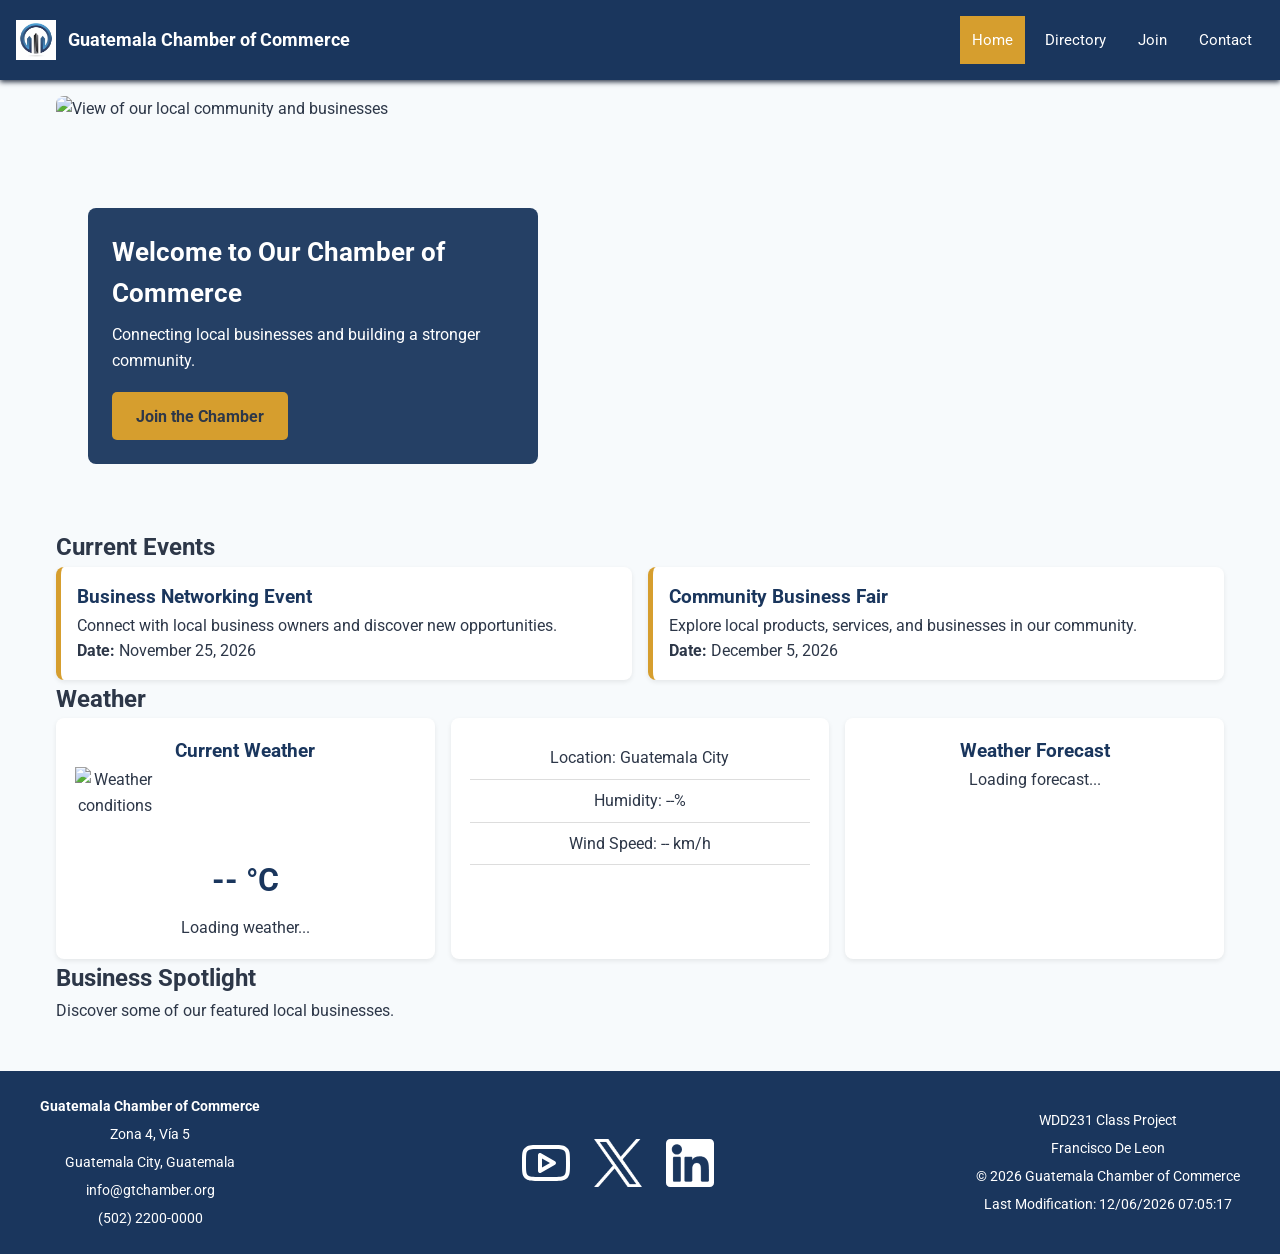
==== chamber/index.html @ 6e9afe7b "update" ====
<!DOCTYPE html>
<html lang="en">

<head>
    <meta charset="UTF-8">
    <meta name="viewport" content="width=device-width, initial-scale=1.0">

    <title>Chamber of Commerce Directory | WDD 231</title>
    <meta name="description"
        content="Chamber of Commerce directory page featuring local business listings, member directory, and community resources.">
    <meta name="author" content="Francisco De Leon">

    <link rel="icon" href="favicon.ico">

    <link rel="preconnect" href="https://fonts.googleapis.com">
    <link rel="preconnect" href="https://fonts.gstatic.com" crossorigin>
    <link href="https://fonts.googleapis.com/css2?family=Roboto:wght@400;500;700&display=swap" rel="stylesheet"
        media="print" onload="this.media='all'">
    <noscript>
        <link href="https://fonts.googleapis.com/css2?family=Roboto:wght@400;500;700&display=swap" rel="stylesheet">
    </noscript>

    <link rel="stylesheet" href="styles/normalize.css">
    <link rel="stylesheet" href="styles/small.css">

    <link rel="stylesheet" href="styles/larger.css" media="(min-width: 64rem)">

    <script src="scripts/navigation.js" defer></script>
    <script src="scripts/date.js" defer></script>
    <script src="scripts/directory.js" defer></script>

    <meta property="og:title" content="Chamber of Commerce Directory">
    <meta property="og:description"
        content="Explore local businesses and members of our Chamber of Commerce directory.">
    <meta property="og:image" content="https://frdeleon-dev.github.io/wdd231/chamber/images/chamber-of-commerce-gt.jpg">
    <meta property="og:image:width" content="1200">
    <meta property="og:image:height" content="630">
    <meta property="og:url" content="https://frdeleon-dev.github.io/wdd231/chamber/directory.html">

</head>

<body>
<header>
    <div class="logo-box">
        <img src="images/chamber-logo.webp" alt="Guatemala Chamber of Commerce Logo">
        <span>Guatemala Chamber of Commerce</span>
    </div>
    <button id="menu" aria-label="Menu Button"></button>
    <nav>
        <ul id="navigation">
            <li><a href="index.html">Home</a></li>
            <li><a href="directory.html">Directory</a></li>
            <li><a href="join.html">Join</a></li>
            <li><a href="contact.html">Contact</a></li>
        </ul>
    </nav>
</header>

<main>

    <!-- Hero Section -->
    <section class="hero">
        <img src="images/hero.webp" alt="View of our local community and businesses">

        <div class="hero-content">
            <h1>Welcome to Our Chamber of Commerce</h1>
            <p>Connecting local businesses and building a stronger community.</p>
            <a href="join.html" class="join-button">Join the Chamber</a>
        </div>
    </section>

    <!-- Current Events Section -->
    <section class="events">
        <h2>Current Events</h2>

        <div class="events-container">
            <article class="event-card">
                <h3>Business Networking Event</h3>
                <p>Connect with local business owners and discover new opportunities.</p>
                <p><strong>Date:</strong> November 25, 2026</p>
            </article>

            <article class="event-card">
                <h3>Community Business Fair</h3>
                <p>Explore local products, services, and businesses in our community.</p>
                <p><strong>Date:</strong> December 5, 2026</p>
            </article>
        </div>
    </section>

    <!-- Weather Section -->
    <section class="weather">
        <h2>Weather</h2>

        <div class="weather-container">
            <div class="weather-current">
                <h3>Current Weather</h3>
                <img src="images/weather-icon.svg" alt="Weather conditions" id="weather-icon">
                <p id="temperature">-- °C</p>
                <p id="weather-description">Loading weather...</p>
            </div>

            <div class="weather-details">
                <p>Location: Guatemala City</p>
                <p>Humidity: <span id="humidity">--%</span></p>
                <p>Wind Speed: <span id="wind-speed">-- km/h</span></p>
            </div>

            <div class="weather-forecast">
                <h3>Weather Forecast</h3>
                <div id="forecast-container">
                    <p>Loading forecast...</p>
                </div>
            </div>
        </div>
    </section>

    <!-- Business Spotlight Section -->
    <section class="business-spotlight">
    <h2>Business Spotlight</h2>
    <p>Discover some of our featured local businesses.</p>

    <div class="business-container" id="spotlight-container"></div>
      <!--  <h2>Business Spotlight</h2>
        <p>Discover some of our featured local businesses.</p>

        <div class="business-container">

            <article class="business-card">
                <img src="images/business-1.webp" alt="Business 1 logo">
                <h3>Local Business One</h3>
                <p>Business description and services.</p>
                <p><strong>Phone:</strong> 0000-0000</p>
                <p><strong>Email:</strong> business1@example.com</p>
                <a href="#" target="_blank">Visit Website</a>
            </article>

            <article class="business-card">
                <img src="images/business-2.webp" alt="Business 2 logo">
                <h3>Local Business Two</h3>
                <p>Business description and services.</p>
                <p><strong>Phone:</strong> 0000-0000</p>
                <p><strong>Email:</strong> business2@example.com</p>
                <a href="#" target="_blank">Visit Website</a>
            </article>

            <article class="business-card">
                <img src="images/business-3.webp" alt="Business 3 logo">
                <h3>Local Business Three</h3>
                <p>Business description and services.</p>
                <p><strong>Phone:</strong> 0000-0000</p>
                <p><strong>Email:</strong> business3@example.com</p>
                <a href="#" target="_blank">Visit Website</a>
            </article>

        </div>-->
    </section>

</main>

<footer>
    <div class="footer-content">
        
        <!-- Columna izquierda -->
        <div class="footer-column">
            <strong>Guatemala Chamber of Commerce</strong>
            <p>Zona 4, Vía 5</p>
            <p>Guatemala City, Guatemala</p>
            <p>info@gtchamber.org</p>
            <p>(502) 2200-0000</p>
        </div>

        <!-- Columna central -->
        <div class="footer-column social-links">
            <a href="https://youtube.com" target="_blank">
                <img src="images/youtube.svg" alt="YouTube">
            </a>

            <a href="https://twitter.com" target="_blank">
                <img src="images/x-logo-white.png" alt="Twitter">
            </a>

            <a href="https://linkedin.com" target="_blank">
                <img src="images/linkedin.svg" alt="LinkedIn">
            </a>
        </div>

        <!-- Columna derecha -->
        <div class="footer-column">
            <p>WDD231 Class Project</p>
            <p>Francisco De Leon</p>
            <p>&copy; <span id="currentyear"></span> Guatemala Chamber of Commerce</p>
            <p id="lastModified"></p>
        </div>

    </div>
</footer>
</body>
</html>
---- chamber/styles/small.css ----
:root {
    --primary-color: #1a365d;
    --secondary-color: #d69e2e;
    --bg-color: #f7fafc;
    --text-color: #2d3748;
    --white: #ffffff;
    --font-family: 'Roboto', sans-serif;
}
body {
    font-family: var(--font-family);
    background-color: var(--bg-color);
    color: var(--text-color);
    line-height: 1.6;
    margin: 0;
}
header {
    background-color: var(--primary-color);
    color: var(--white);
    display: flex;
    justify-content: space-between;
    align-items: center;
    padding: 1rem;
    position: relative;
    box-shadow: 0px 2px 5px #2d3748;
}
.logo-box {
    display: flex;
    align-items: center;
    gap: 0.75rem;
    font-weight: 700;
    font-size: 1.1rem;
}
.logo-box img {
    width: 40px;
    height: 40px;
}
#menu {
    background: none;
    border: none;
    color: #ffffff;
    font-size: 1.8rem;
    cursor: pointer;
}
#menu::before {
    content: "≡";
}
#menu.open::before {
    content: "✕";
}
nav {
    position: absolute;
    top: 100%;
    left: 0;
    width: 100%;
    background-color: var(--primary-color);
    z-index: 10;
}
#navigation {
    list-style: none;
    margin: 0;
    padding: 0;
    display: none;
    flex-direction: column;
}
#navigation.open {
    display: flex;
}
#navigation li a {
    display: block;
    color: #ffffff;
    text-decoration: none;
    background-color: var(--primary-color);
    padding: 1rem;
    text-align: center;
    border-top: 1px solid rgba(255, 255, 255, 0.1);
}
#navigation li a:hover,
#navigation li a.active {
    background-color: var(--secondary-color);
}
main {
    max-width: 1200px;
    width: 100%;
    margin: 0 auto;
    padding: 1rem;
}
h1 {
    text-align: center;
    color: var(--primary-color);
    margin-bottom: 1.5rem;
}
.menu-view {
    text-align: center;
    margin-bottom: 1.5rem;
}
.menu-view button {
    padding: 0.5rem 1.5rem;
    cursor: pointer;
    background-color: var(--primary-color);
    color: var(--white);
    border: none;
    border-radius: 4px;
    font-weight: 500;
}
.menu-view button:hover {
    background-color: var(--secondary-color);
    color: var(--text-color);
}
#directory-cards.grid {
    display: grid;
    grid-template-columns: repeat(auto-fit, minmax(280px, 1fr));
    gap: 20px;
    padding: 10px;
    min-height: 500px
}
#directory-cards.grid section {
    background-color: var(--white);
    border: 1px solid #ddd;
    padding: 20px;
    border-radius: 8px;
    box-shadow: 0 2px 4px rgba(0, 0, 0, 0.05);
    text-align: center;
}
#directory-cards.grid img {
    max-width: 120px;
    height: auto;
    margin-bottom: 1rem;
}
#directory-cards.list {
    display: flex;
    flex-direction: column;
    gap: 10px;
    padding: 10px;
}
#directory-cards.list section {
    display: flex;
    flex-direction: row;
    justify-content: space-between;
    align-items: center;
    background-color: var(--white);
    border: 1px solid #ddd;
    padding: 15px;
    border-radius: 6px;
}
#directory-cards.list img {
    display: none;
}
#directory-cards {
    display: grid;
    grid-template-columns: 1fr;
    gap: 1rem;
    padding: 1rem;
}
#directory-cards section {
    display: grid;
    grid-template-columns: 90px 1fr;
    grid-template-rows: auto repeat(4, auto);
    background-color: #e2e2e2;
    border-radius: 8px;
    overflow: hidden;
    padding-bottom: 0.5rem;
}
#directory-cards section h3 {
    grid-column: 1 / -1;
    grid-row: 1;
    text-align: center;
    font-size: 1.1rem;
    font-weight: 500;
    margin: 0;
    padding: 0.5rem;
    border-bottom: 1px solid #999;
}
#directory-cards section img {
    grid-column: 1;
    grid-row: 2 / 6;
    width: 75px;
    height: 75px;
    object-fit: contain;
    padding: 0.5rem;
    margin: auto;
}
#directory-cards section p {
    grid-column: 2;
    font-size: 0.8rem;
    line-height: 1.4;
    padding: 0.1rem 0.5rem;
    margin: 0;
    overflow-wrap: anywhere;
}
#directory-cards section p:nth-of-type(1) {
    grid-row: 2;
}
#directory-cards section p:nth-of-type(2) {
    grid-row: 3;
}
#directory-cards section p:nth-of-type(3) {
    grid-row: 4;
}
#directory-cards section a {
    grid-column: 2;
    grid-row: 5;
    font-size: 0.8rem;
    padding: 0.1rem 0.5rem;
    overflow-wrap: anywhere;
}

footer {
    background-color: var(--primary-color);
    color: var(--white);
    text-align: center;
    padding: 2rem 1rem;
    font-size: 0.9rem;
    margin-top: 2rem;
}

.social-links {
    display: flex;
        justify-content: center;
        gap: 20px;
        margin: 20px 0;
    
}

.social-links img {
    width: 3rem;
    height: 3rem;
}


/* ================================
   HOME PAGE - HERO SECTION
================================ */

.hero {
    position: relative;
    margin-bottom: 2rem;
}

.hero img {
    display: block;
    width: 100%;
    height: auto;
    border-radius: 8px;
}

.hero-content {
    background-color: var(--primary-color);
    color: var(--white);
    text-align: center;
    padding: 1.5rem;
    border-radius: 0 0 8px 8px;
}

.hero-content h1 {
    color: var(--white);
    font-size: 1.6rem;
    margin-bottom: 0.5rem;
}

.hero-content p {
    margin-bottom: 1.2rem;
}

.join-button {
    display: inline-block;
    background-color: var(--secondary-color);
    color: var(--text-color);
    text-decoration: none;
    font-weight: 700;
    padding: 0.7rem 1.5rem;
    border-radius: 5px;
}

.join-button:hover {
    background-color: var(--white);
}


/* ================================
   CURRENT EVENTS
================================ */

.events-container {
    display: grid;
    grid-template-columns: 1fr;
    gap: 1rem;
}

.event-card {
    background-color: var(--white);
    border-left: 5px solid var(--secondary-color);
    padding: 1rem;
    border-radius: 8px;
    box-shadow: 0 2px 5px rgba(0, 0, 0, 0.08);
}

.event-card h3 {
    color: var(--primary-color);
    margin-top: 0;
}


/* ================================
   WEATHER
================================ */

.weather-container {
    display: grid;
    grid-template-columns: 1fr;
    gap: 1rem;
}

.weather-current,
.weather-details,
.weather-forecast {
    background-color: var(--white);
    padding: 1.2rem;
    border-radius: 8px;
    text-align: center;
    box-shadow: 0 2px 5px rgba(0, 0, 0, 0.08);
}

.weather-current h3,
.weather-forecast h3 {
    color: var(--primary-color);
}

.weather-current img {
    width: 80px;
    height: 80px;
    object-fit: contain;
}

#temperature {
    font-size: 2rem;
    font-weight: 700;
    color: var(--primary-color);
    margin: 0.5rem 0;
}

.weather-details p {
    border-bottom: 1px solid #ddd;
    padding: 0.5rem;
}


/* ================================
   BUSINESS SPOTLIGHT
================================ */

.business-container {
    display: grid;
    grid-template-columns: 1fr;
    gap: 1rem;
}

.business-card {
    background-color: var(--white);
    padding: 1.5rem;
    border-radius: 8px;
    text-align: center;
    border: 1px solid #ddd;
    box-shadow: 0 2px 5px rgba(0, 0, 0, 0.08);
}

.business-card img {
    width: 100px;
    height: 100px;
    object-fit: contain;
}

.business-card h3 {
    color: var(--primary-color);
}

.business-card a {
    color: var(--primary-color);
    font-weight: 700;
}

.business-card a:hover {
    color: #805b00;
}
---- chamber/styles/larger.css ----
@media screen and (min-width: 768px) {

    #menu {
        display: none;
    }

    nav {
        position: static;
        width: auto;
        background-color: transparent;
    }

    #navigation {
        display: flex;
        flex-direction: row;
        justify-content: flex-end;
        align-items: center;
        gap: 0.5rem;

        list-style: none;
        margin: 0;
        padding: 0;
    }

    #navigation li a {
        display: block;
        color: #ffffff;
        text-decoration: none;

        padding: 0.75rem;
        text-align: center;

        border-top: none;
        font-size: 0.95rem;
    }

    #navigation li a:hover,
    #navigation li a.active {
        background-color: var(--secondary-color);
        /*text-decoration: underline;*/
    }

    #directory-cards.grid {
        display: grid;
        grid-template-columns: repeat(3, minmax(0, 1fr));
        gap: 1rem;
        padding: 1rem 0;
    }

    #directory-cards section {
        display: grid;
        grid-template-columns: 90px 1fr;
        grid-template-rows: auto repeat(4, auto);
        align-items: center;
        background-color: #e2e2e2;
        border-radius: 8px;
        overflow: hidden;
        min-width: 0;
        padding-bottom: 0.5rem;
    }

    #directory-cards section h3 {
        grid-column: 1 / -1;
        grid-row: 1;
        text-align: center;
        font-size: 1.1rem;
        font-weight: 500;
        margin: 0;
        padding: 0.5rem;
        border-bottom: 1px solid #999;
    }


    #directory-cards section img {
        grid-column: 1;
        grid-row: 2 / 6;
        width: 75px;
        height: 75px;
        object-fit: contain;
        padding: 0.5rem;
        margin: auto;
    }

    #directory-cards section p {
        grid-column: 2;
        font-size: 0.8rem;
        line-height: 1.4;
        padding: 0.1rem 0.5rem;
        margin: 0;
        overflow-wrap: anywhere;
    }

    #directory-cards section p:nth-of-type(1) {
        grid-row: 2;
    }

    #directory-cards section p:nth-of-type(2) {
        grid-row: 3;
    }

    #directory-cards section p:nth-of-type(3) {
        grid-row: 4;
    }

    #directory-cards section a {
        grid-column: 2;
        grid-row: 5;

        font-size: 0.8rem;
        padding: 0.1rem 0.5rem;

        overflow-wrap: anywhere;
    }
        footer {
            background-color: var(--primary-color);
            color: var(--white);
            padding: 1.5rem 2rem;
        }
    
        .footer-content {
            display: flex;
            justify-content: space-between;
            align-items: center;
            max-width: 1200px;
            margin: 0 auto;
        }
    
        .footer-column {
            display: flex;
            flex-direction: column;
            gap: 0.3rem;
        }
    
        .footer-column p {
            margin: 0;
        }
    
        .social-links {
            flex-direction: row;
            gap: 1.5rem;
        }
    
        .social-links img {
            width: 3rem;
            height: 3rem;
            transition: transform 0.3s ease;
        }
    
        .social-links img:hover {
            transform: scale(1.1);
        }

/* ================================
   HOME PAGE - DESKTOP
================================ */

@media screen and (min-width: 768px) {

    /* HERO */

    .hero img {
        height: 400px;
        object-fit: cover;
    }

    .hero-content {
        position: absolute;
        bottom: 2rem;
        left: 2rem;
        max-width: 450px;
        border-radius: 8px;
        text-align: left;
        background-color: rgba(26, 54, 93, 0.95);
    }

    .hero-content h1 {
        text-align: left;
    }

    /* EVENTS */

    .events-container {
        grid-template-columns: repeat(2, 1fr);
    }

    /* WEATHER */

    .weather-container {
        grid-template-columns: repeat(3, 1fr);
    }

    /* BUSINESS SPOTLIGHT */

    .business-container {
        grid-template-columns: repeat(3, 1fr);
    }

    .business-card {
        transition: transform 0.3s ease;
    }

    .business-card:hover {
        transform: translateY(-5px);
    }

}

}
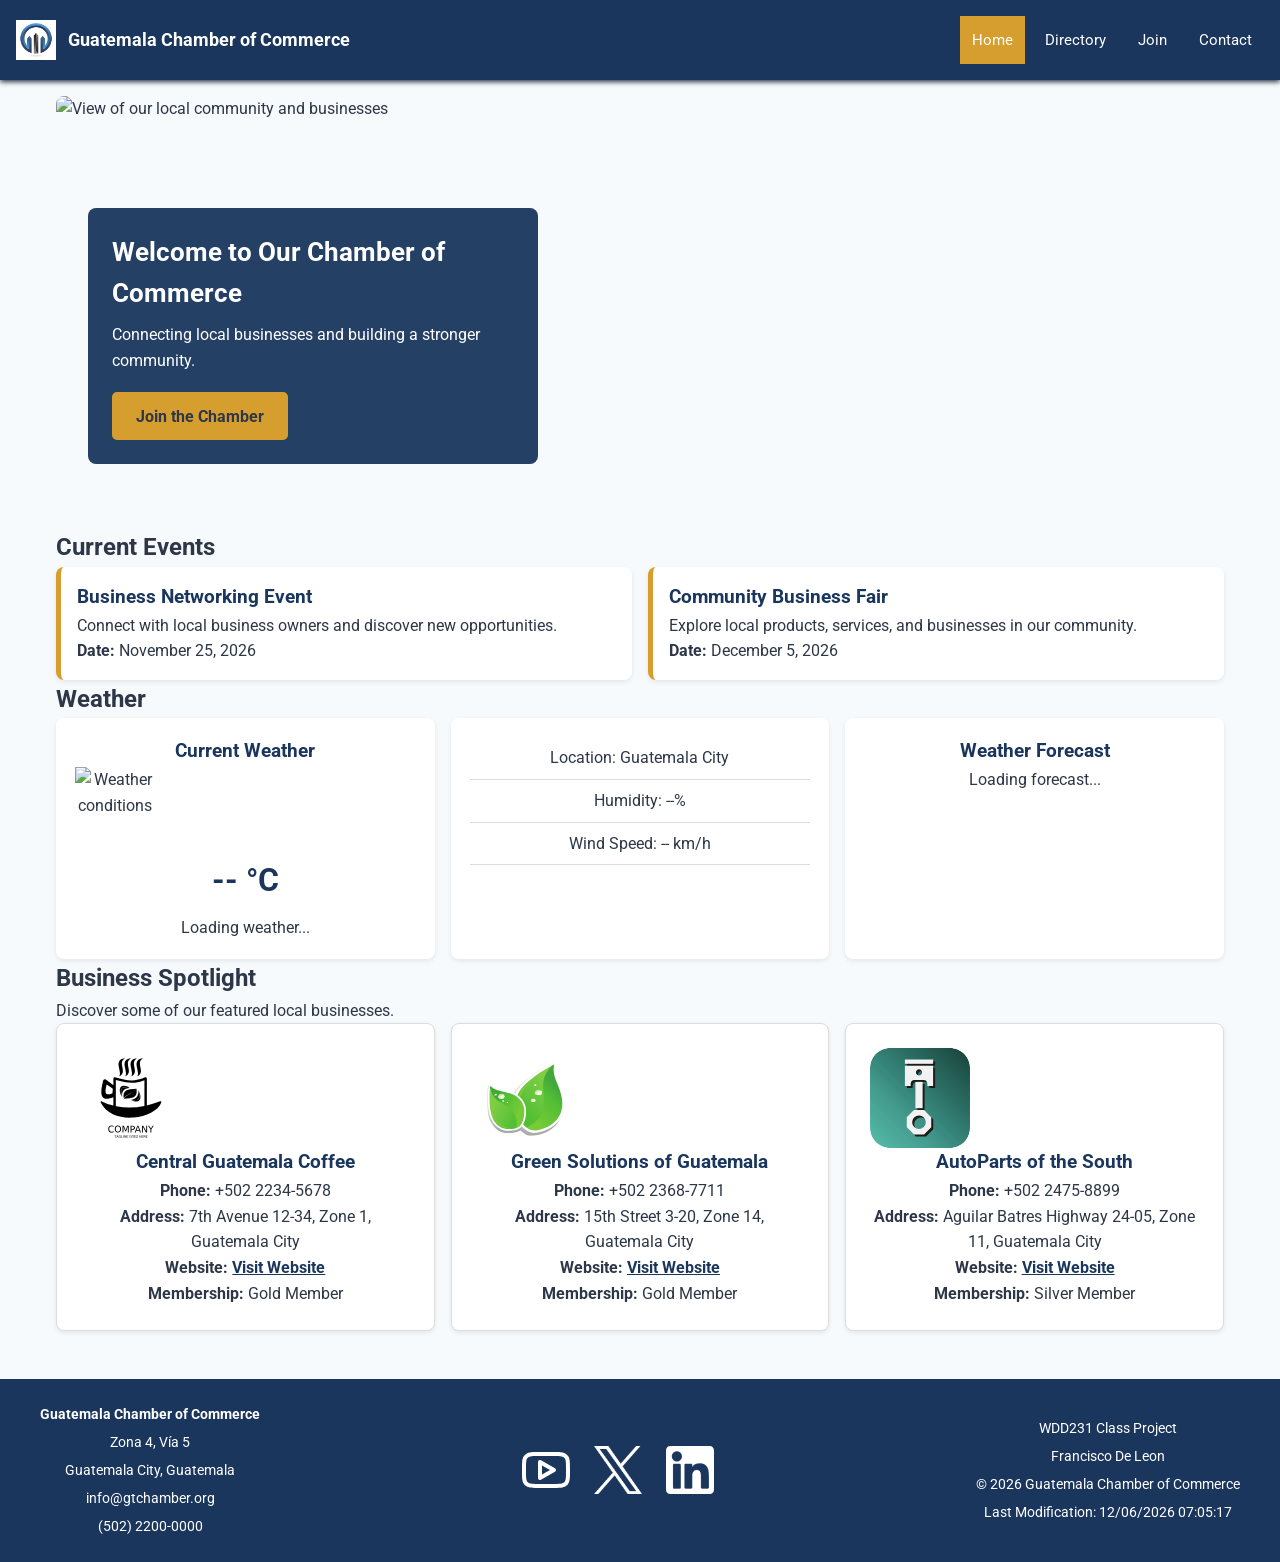
==== commit a0354942: "update" ====
--- a/chamber/index.html
+++ b/chamber/index.html
@@ -27,7 +27,7 @@
 
     <script src="scripts/navigation.js" defer></script>
     <script src="scripts/date.js" defer></script>
-    <script src="scripts/directory.js" defer></script>
+    <script src="scripts/spotlight.js" defer></script>
 
     <meta property="og:title" content="Chamber of Commerce Directory">
     <meta property="og:description"
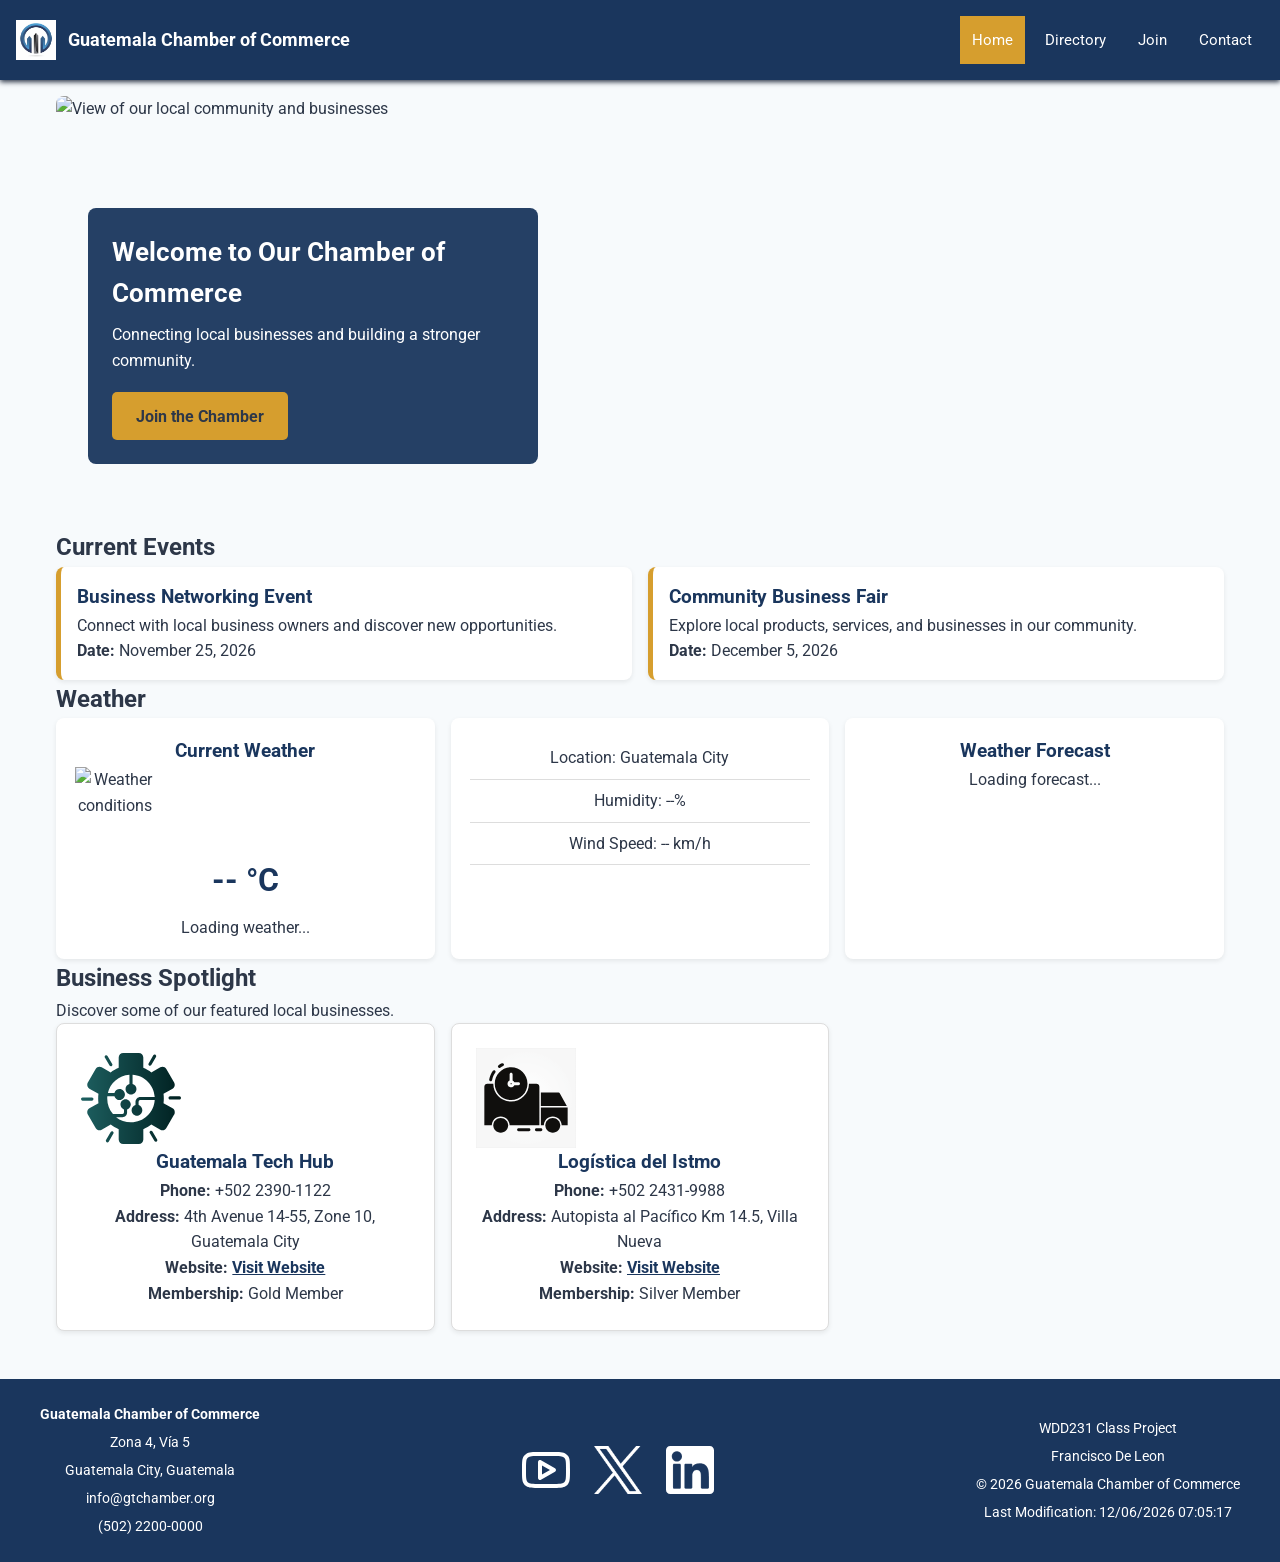
==== commit ff47e69c: "update HTML" ====
--- a/chamber/index.html
+++ b/chamber/index.html
@@ -14,8 +14,8 @@
 
     <link rel="preconnect" href="https://fonts.googleapis.com">
     <link rel="preconnect" href="https://fonts.gstatic.com" crossorigin>
-    <link href="https://fonts.googleapis.com/css2?family=Roboto:wght@400;500;700&display=swap" rel="stylesheet"
-        media="print" onload="this.media='all'">
+    <link href="https://fonts.googleapis.com/css2?family=Roboto:wght@400;500;700&display=swap" rel="stylesheet">
+       <!-- media="print" onload="this.media='all'">-->
     <noscript>
         <link href="https://fonts.googleapis.com/css2?family=Roboto:wght@400;500;700&display=swap" rel="stylesheet">
     </noscript>
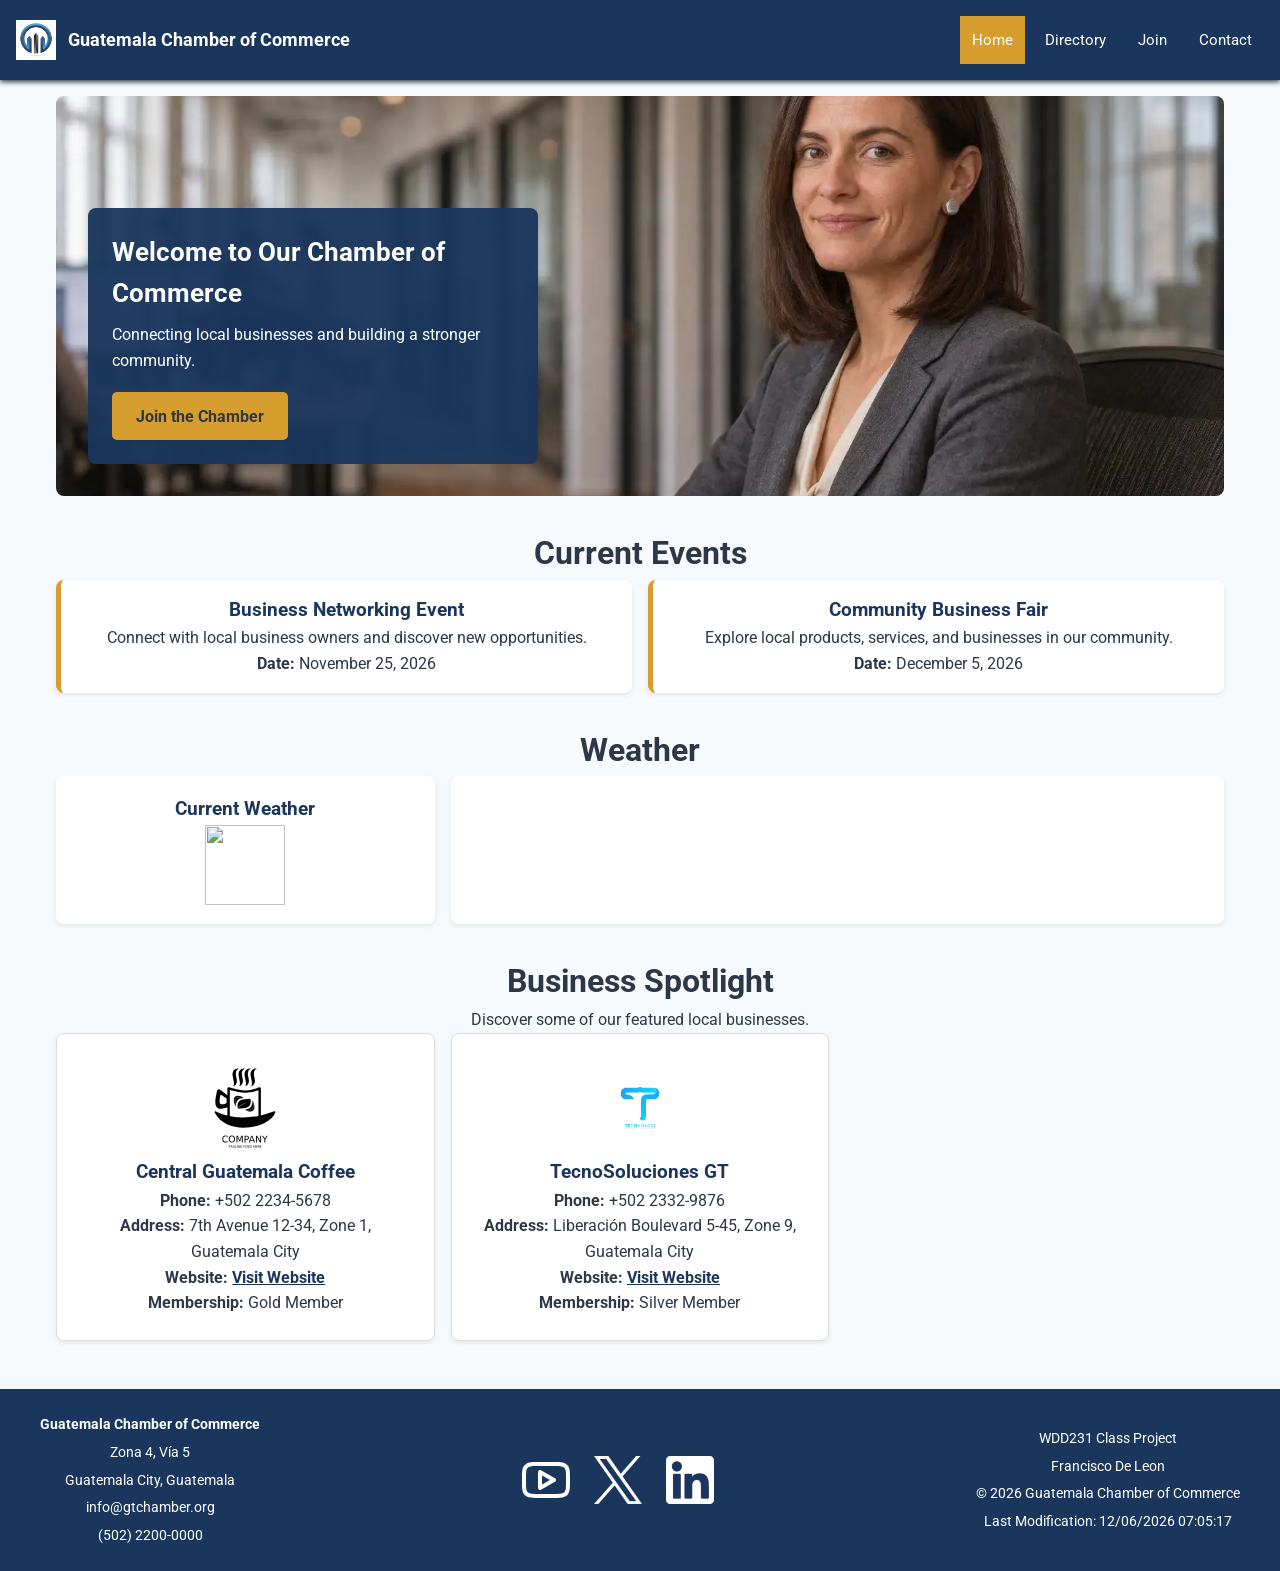
==== commit c102cdc8: "update index chamber" ====
--- a/chamber/index.html
+++ b/chamber/index.html
@@ -15,7 +15,7 @@
     <link rel="preconnect" href="https://fonts.googleapis.com">
     <link rel="preconnect" href="https://fonts.gstatic.com" crossorigin>
     <link href="https://fonts.googleapis.com/css2?family=Roboto:wght@400;500;700&display=swap" rel="stylesheet">
-       <!-- media="print" onload="this.media='all'">-->
+    <!-- media="print" onload="this.media='all'">-->
     <noscript>
         <link href="https://fonts.googleapis.com/css2?family=Roboto:wght@400;500;700&display=swap" rel="stylesheet">
     </noscript>
@@ -28,6 +28,8 @@
     <script src="scripts/navigation.js" defer></script>
     <script src="scripts/date.js" defer></script>
     <script src="scripts/spotlight.js" defer></script>
+    <script src="scripts/weather.js" defer></script>
+    <script src="scripts/weather-forecast.js" defer></script>
 
     <meta property="og:title" content="Chamber of Commerce Directory">
     <meta property="og:description"
@@ -40,160 +42,140 @@
 </head>
 
 <body>
-<header>
-    <div class="logo-box">
-        <img src="images/chamber-logo.webp" alt="Guatemala Chamber of Commerce Logo">
-        <span>Guatemala Chamber of Commerce</span>
-    </div>
-    <button id="menu" aria-label="Menu Button"></button>
-    <nav>
-        <ul id="navigation">
-            <li><a href="index.html">Home</a></li>
-            <li><a href="directory.html">Directory</a></li>
-            <li><a href="join.html">Join</a></li>
-            <li><a href="contact.html">Contact</a></li>
-        </ul>
-    </nav>
-</header>
+    <header>
+        <div class="logo-box">
+            <img src="images/chamber-logo.webp" alt="Guatemala Chamber of Commerce Logo">
+            <span>Guatemala Chamber of Commerce</span>
+        </div>
+        <button id="menu" aria-label="Menu Button"></button>
+        <nav>
+            <ul id="navigation">
+                <li><a href="index.html">Home</a></li>
+                <li><a href="directory.html">Directory</a></li>
+                <li><a href="join.html">Join</a></li>
+                <li><a href="contact.html">Contact</a></li>
+            </ul>
+        </nav>
+    </header>
 
-<main>
+    <main>
 
-    <!-- Hero Section -->
-    <section class="hero">
-        <img src="images/hero.webp" alt="View of our local community and businesses">
+        <!-- Hero Section -->
+        <section class="hero">
+            <picture>
+                <source media="(min-width: 1024px)" srcset="images/hero-large.webp">
+                <source media="(min-width: 768px)" srcset="images/hero-medium.webp">
+                <img src="images/hero-small.webp" alt="Hero image">
+            </picture>
+            <!--<img src="images/hero.webp" alt="View of our local community and businesses">-->
 
-        <div class="hero-content">
-            <h1>Welcome to Our Chamber of Commerce</h1>
-            <p>Connecting local businesses and building a stronger community.</p>
-            <a href="join.html" class="join-button">Join the Chamber</a>
-        </div>
-    </section>
+            <div class="hero-content">
+                <h1>Welcome to Our Chamber of Commerce</h1>
+                <p>Connecting local businesses and building a stronger community.</p>
+                <a href="join.html" class="join-button">Join the Chamber</a>
+            </div>
+        </section>
 
-    <!-- Current Events Section -->
-    <section class="events">
-        <h2>Current Events</h2>
+        <!-- Current Events Section -->
+        <section class="events">
+            <h2>Current Events</h2>
 
-        <div class="events-container">
-            <article class="event-card">
-                <h3>Business Networking Event</h3>
-                <p>Connect with local business owners and discover new opportunities.</p>
-                <p><strong>Date:</strong> November 25, 2026</p>
-            </article>
+            <div class="events-container">
+                <article class="event-card">
+                    <h3>Business Networking Event</h3>
+                    <p>Connect with local business owners and discover new opportunities.</p>
+                    <p><strong>Date:</strong> November 25, 2026</p>
+                </article>
 
-            <article class="event-card">
-                <h3>Community Business Fair</h3>
-                <p>Explore local products, services, and businesses in our community.</p>
-                <p><strong>Date:</strong> December 5, 2026</p>
-            </article>
-        </div>
-    </section>
+                <article class="event-card">
+                    <h3>Community Business Fair</h3>
+                    <p>Explore local products, services, and businesses in our community.</p>
+                    <p><strong>Date:</strong> December 5, 2026</p>
+                </article>
+            </div>
+        </section>
 
-    <!-- Weather Section -->
-    <section class="weather">
-        <h2>Weather</h2>
+        <!-- Weather Section -->
+        <section class="weather">
+            <h2>Weather</h2>
+        
+            <div class="weather-container">
+                <div class="weather-current">
+                    <h3>Current Weather</h3>
+                    <img id="weather-icon" src="" alt="">
+                    <p id="current-temp"></p>
+                    <p id="weather-description"></p>
+                </div>
+        
+                <div class="weather-forecast">
+                    <div>
+                        <h3 id="first-day"></h3>
+                        <img id="first-icon" src="" alt="">
+                        <p id="first-temp"></p>
+                        <p id="first-description"></p>
+                    </div>
+                    <div>
+                        <h3 id="second-day"></h3>
+                        <img id="second-icon" src="" alt="">
+                        <p id="second-temp"></p>
+                        <p id="second-description"></p>
+                    </div>
+                    <div>
+                        <h3 id="third-day"></h3>
+                        <img id="third-icon" src="" alt="">
+                        <p id="third-temp"></p>
+                        <p id="third-description"></p>
+                    </div>
+                </div>
+            </div>
+        </section>
 
-        <div class="weather-container">
-            <div class="weather-current">
-                <h3>Current Weather</h3>
-                <img src="images/weather-icon.svg" alt="Weather conditions" id="weather-icon">
-                <p id="temperature">-- °C</p>
-                <p id="weather-description">Loading weather...</p>
+        <!-- Business Spotlight Section -->
+        <section class="business-spotlight">
+            <h2>Business Spotlight</h2>
+            <p>Discover some of our featured local businesses.</p>
+            <div class="business-container" id="spotlight-container"></div>
+         </section>
+
+    </main>
+
+    <footer>
+        <div class="footer-content">
+
+            <!-- Columna izquierda -->
+            <div class="footer-column">
+                <strong>Guatemala Chamber of Commerce</strong>
+                <p>Zona 4, Vía 5</p>
+                <p>Guatemala City, Guatemala</p>
+                <p>info@gtchamber.org</p>
+                <p>(502) 2200-0000</p>
             </div>
 
-            <div class="weather-details">
-                <p>Location: Guatemala City</p>
-                <p>Humidity: <span id="humidity">--%</span></p>
-                <p>Wind Speed: <span id="wind-speed">-- km/h</span></p>
+            <!-- Columna central -->
+            <div class="footer-column social-links">
+                <a href="https://youtube.com" target="_blank">
+                    <img src="images/youtube.svg" alt="YouTube">
+                </a>
+
+                <a href="https://twitter.com" target="_blank">
+                    <img src="images/x-logo-white.png" alt="Twitter">
+                </a>
+
+                <a href="https://linkedin.com" target="_blank">
+                    <img src="images/linkedin.svg" alt="LinkedIn">
+                </a>
             </div>
 
-            <div class="weather-forecast">
-                <h3>Weather Forecast</h3>
-                <div id="forecast-container">
-                    <p>Loading forecast...</p>
-                </div>
+            <!-- Columna derecha -->
+            <div class="footer-column">
+                <p>WDD231 Class Project</p>
+                <p>Francisco De Leon</p>
+                <p>&copy; <span id="currentyear"></span> Guatemala Chamber of Commerce</p>
+                <p id="lastModified"></p>
             </div>
+
         </div>
-    </section>
+    </footer>
+</body>
 
-    <!-- Business Spotlight Section -->
-    <section class="business-spotlight">
-    <h2>Business Spotlight</h2>
-    <p>Discover some of our featured local businesses.</p>
-
-    <div class="business-container" id="spotlight-container"></div>
-      <!--  <h2>Business Spotlight</h2>
-        <p>Discover some of our featured local businesses.</p>
-
-        <div class="business-container">
-
-            <article class="business-card">
-                <img src="images/business-1.webp" alt="Business 1 logo">
-                <h3>Local Business One</h3>
-                <p>Business description and services.</p>
-                <p><strong>Phone:</strong> 0000-0000</p>
-                <p><strong>Email:</strong> business1@example.com</p>
-                <a href="#" target="_blank">Visit Website</a>
-            </article>
-
-            <article class="business-card">
-                <img src="images/business-2.webp" alt="Business 2 logo">
-                <h3>Local Business Two</h3>
-                <p>Business description and services.</p>
-                <p><strong>Phone:</strong> 0000-0000</p>
-                <p><strong>Email:</strong> business2@example.com</p>
-                <a href="#" target="_blank">Visit Website</a>
-            </article>
-
-            <article class="business-card">
-                <img src="images/business-3.webp" alt="Business 3 logo">
-                <h3>Local Business Three</h3>
-                <p>Business description and services.</p>
-                <p><strong>Phone:</strong> 0000-0000</p>
-                <p><strong>Email:</strong> business3@example.com</p>
-                <a href="#" target="_blank">Visit Website</a>
-            </article>
-
-        </div>-->
-    </section>
-
-</main>
-
-<footer>
-    <div class="footer-content">
-        
-        <!-- Columna izquierda -->
-        <div class="footer-column">
-            <strong>Guatemala Chamber of Commerce</strong>
-            <p>Zona 4, Vía 5</p>
-            <p>Guatemala City, Guatemala</p>
-            <p>info@gtchamber.org</p>
-            <p>(502) 2200-0000</p>
-        </div>
-
-        <!-- Columna central -->
-        <div class="footer-column social-links">
-            <a href="https://youtube.com" target="_blank">
-                <img src="images/youtube.svg" alt="YouTube">
-            </a>
-
-            <a href="https://twitter.com" target="_blank">
-                <img src="images/x-logo-white.png" alt="Twitter">
-            </a>
-
-            <a href="https://linkedin.com" target="_blank">
-                <img src="images/linkedin.svg" alt="LinkedIn">
-            </a>
-        </div>
-
-        <!-- Columna derecha -->
-        <div class="footer-column">
-            <p>WDD231 Class Project</p>
-            <p>Francisco De Leon</p>
-            <p>&copy; <span id="currentyear"></span> Guatemala Chamber of Commerce</p>
-            <p id="lastModified"></p>
-        </div>
-
-    </div>
-</footer>
-</body>
-</html>
+</html>
--- a/chamber/styles/small.css
+++ b/chamber/styles/small.css
@@ -235,11 +235,17 @@
     position: relative;
     margin-bottom: 2rem;
 }
-
+/*
 .hero img {
     display: block;
     width: 100%;
     height: auto;
+    border-radius: 8px;
+}*/
+picture img {
+    width: 100%;
+    height: auto;
+    display: block;
     border-radius: 8px;
 }
 
@@ -310,8 +316,12 @@
     gap: 1rem;
 }
 
+.weather-container img {
+    display: block;
+    margin: 0 auto;
+}
+
 .weather-current,
-.weather-details,
 .weather-forecast {
     background-color: var(--white);
     padding: 1.2rem;
@@ -347,11 +357,23 @@
 /* ================================
    BUSINESS SPOTLIGHT
 ================================ */
-
+.business-spotlight,
+.weather,
+.events{
+    margin-top: 2rem;
+    text-align: center;
+}
+.business-spotlight > h2,
+.weather > h2,
+.events > h2
+{
+    font-size: 2rem;
+}
 .business-container {
     display: grid;
     grid-template-columns: 1fr;
     gap: 1rem;
+    
 }
 
 .business-card {
@@ -367,6 +389,9 @@
     width: 100px;
     height: 100px;
     object-fit: contain;
+    display: block;
+    margin: 0 auto;
+    
 }
 
 .business-card h3 {
--- a/chamber/styles/larger.css
+++ b/chamber/styles/larger.css
@@ -188,6 +188,29 @@
     .weather-container {
         grid-template-columns: repeat(3, 1fr);
     }
+    /*
+    .weather-current{
+   
+        justify-content: space-between;
+        padding: 1rem;
+        gap: 1rem;
+        text-align: center;
+    }
+        */
+
+    .weather-forecast {
+        grid-column: span 2;
+        display: flex;
+        gap: 1rem;
+        justify-content: space-between;
+    }
+    .weather-forecast > div {
+        /*background-color: #999;*/
+        flex: 1;
+        text-align: center;
+        /*padding: 1rem;*/
+        /*border-radius: 8px;*/
+    }
 
     /* BUSINESS SPOTLIGHT */
 
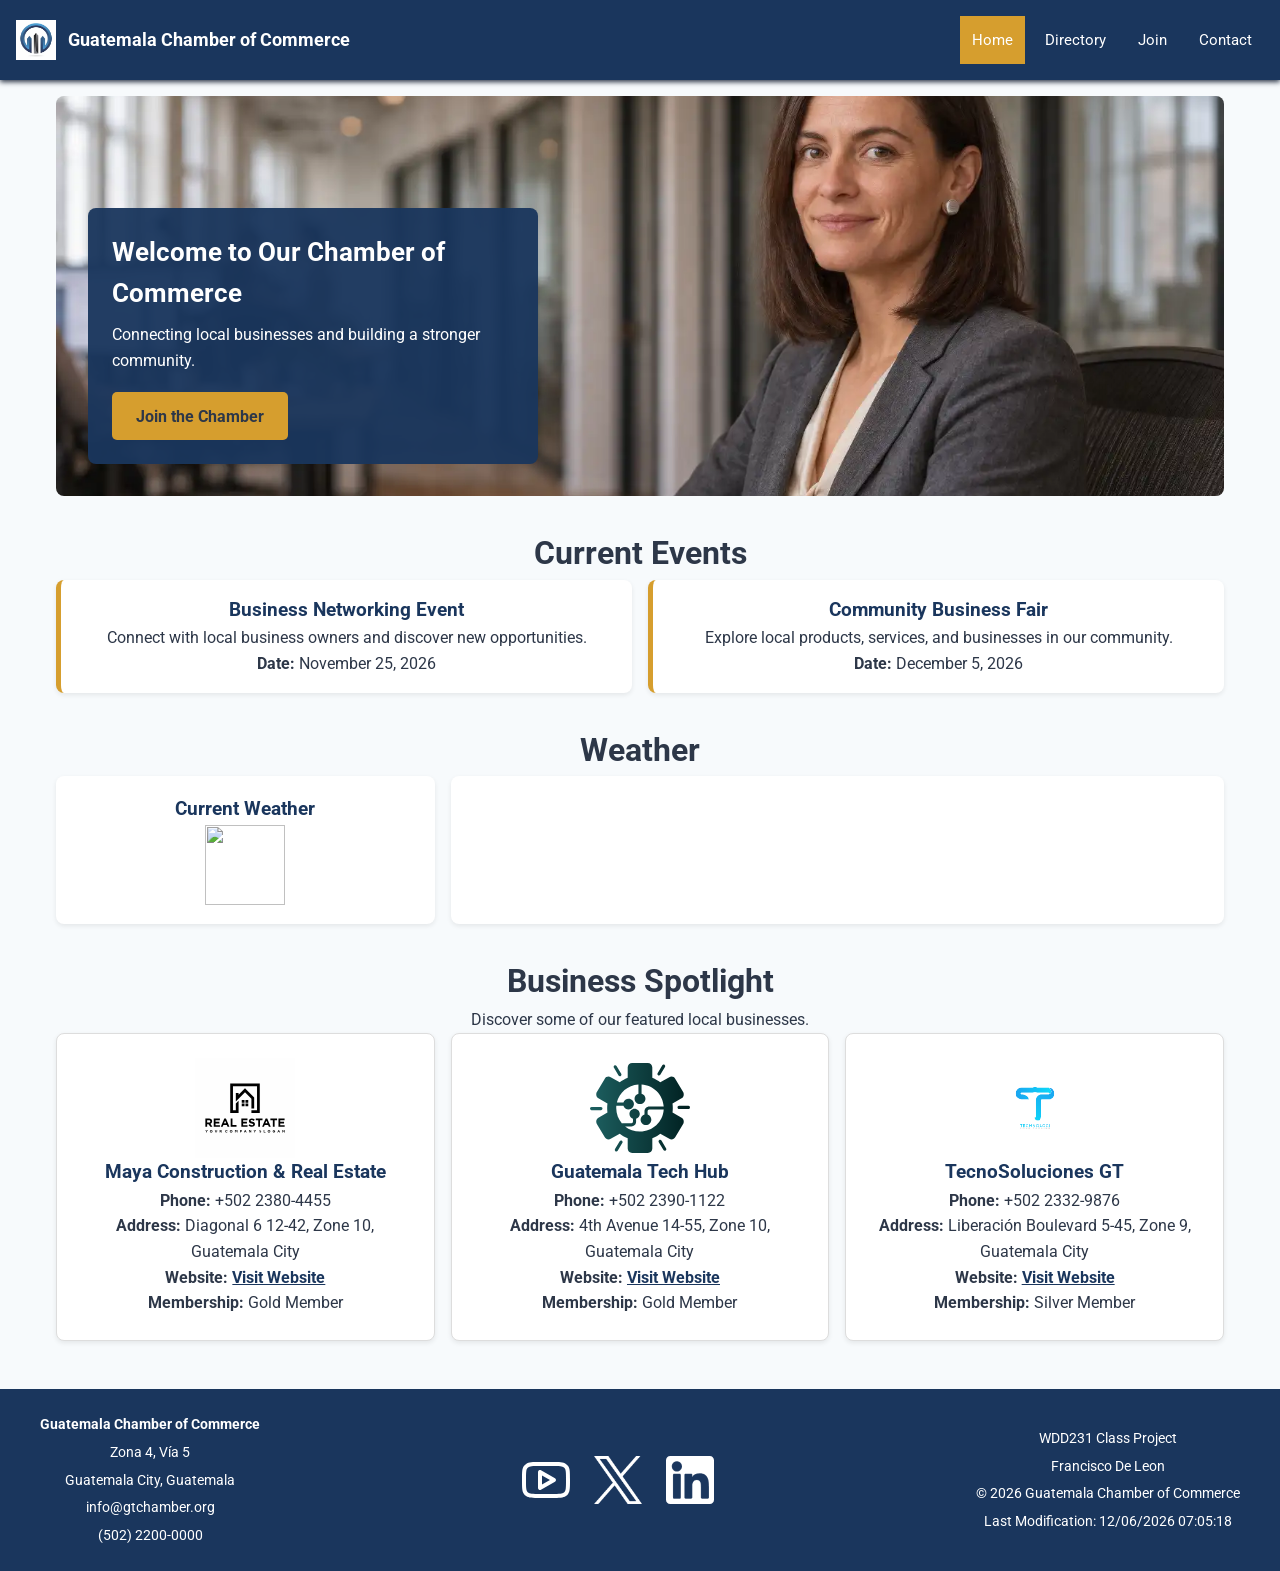
==== commit cb48f1a4: "remove some coments" ====
--- a/chamber/index.html
+++ b/chamber/index.html
@@ -15,7 +15,7 @@
     <link rel="preconnect" href="https://fonts.googleapis.com">
     <link rel="preconnect" href="https://fonts.gstatic.com" crossorigin>
     <link href="https://fonts.googleapis.com/css2?family=Roboto:wght@400;500;700&display=swap" rel="stylesheet">
-    <!-- media="print" onload="this.media='all'">-->
+    
     <noscript>
         <link href="https://fonts.googleapis.com/css2?family=Roboto:wght@400;500;700&display=swap" rel="stylesheet">
     </noscript>
@@ -59,15 +59,12 @@
     </header>
 
     <main>
-
-        <!-- Hero Section -->
         <section class="hero">
             <picture>
                 <source media="(min-width: 1024px)" srcset="images/hero-large.webp">
                 <source media="(min-width: 768px)" srcset="images/hero-medium.webp">
                 <img src="images/hero-small.webp" alt="Hero image">
             </picture>
-            <!--<img src="images/hero.webp" alt="View of our local community and businesses">-->
 
             <div class="hero-content">
                 <h1>Welcome to Our Chamber of Commerce</h1>
@@ -142,7 +139,7 @@
     <footer>
         <div class="footer-content">
 
-            <!-- Columna izquierda -->
+            <!-- left Colum -->
             <div class="footer-column">
                 <strong>Guatemala Chamber of Commerce</strong>
                 <p>Zona 4, Vía 5</p>
@@ -151,7 +148,7 @@
                 <p>(502) 2200-0000</p>
             </div>
 
-            <!-- Columna central -->
+            <!-- central Colum -->
             <div class="footer-column social-links">
                 <a href="https://youtube.com" target="_blank">
                     <img src="images/youtube.svg" alt="YouTube">
@@ -166,7 +163,7 @@
                 </a>
             </div>
 
-            <!-- Columna derecha -->
+            <!-- Right Columna -->
             <div class="footer-column">
                 <p>WDD231 Class Project</p>
                 <p>Francisco De Leon</p>
--- a/chamber/styles/small.css
+++ b/chamber/styles/small.css
@@ -227,21 +227,13 @@
 }
 
 
-/* ================================
-   HOME PAGE - HERO SECTION
-================================ */
+/* Home page */
 
 .hero {
     position: relative;
     margin-bottom: 2rem;
 }
-/*
-.hero img {
-    display: block;
-    width: 100%;
-    height: auto;
-    border-radius: 8px;
-}*/
+
 picture img {
     width: 100%;
     height: auto;
@@ -282,9 +274,7 @@
 }
 
 
-/* ================================
-   CURRENT EVENTS
-================================ */
+/* CURRENT EVENTS */
 
 .events-container {
     display: grid;
@@ -306,9 +296,7 @@
 }
 
 
-/* ================================
-   WEATHER
-================================ */
+/* WEATHER */
 
 .weather-container {
     display: grid;
@@ -354,9 +342,7 @@
 }
 
 
-/* ================================
-   BUSINESS SPOTLIGHT
-================================ */
+/* BUSINESS SPOTLIGHT */
 .business-spotlight,
 .weather,
 .events{
--- a/chamber/styles/larger.css
+++ b/chamber/styles/larger.css
@@ -150,9 +150,7 @@
             transform: scale(1.1);
         }
 
-/* ================================
-   HOME PAGE - DESKTOP
-================================ */
+/* Home */
 
 @media screen and (min-width: 768px) {
 
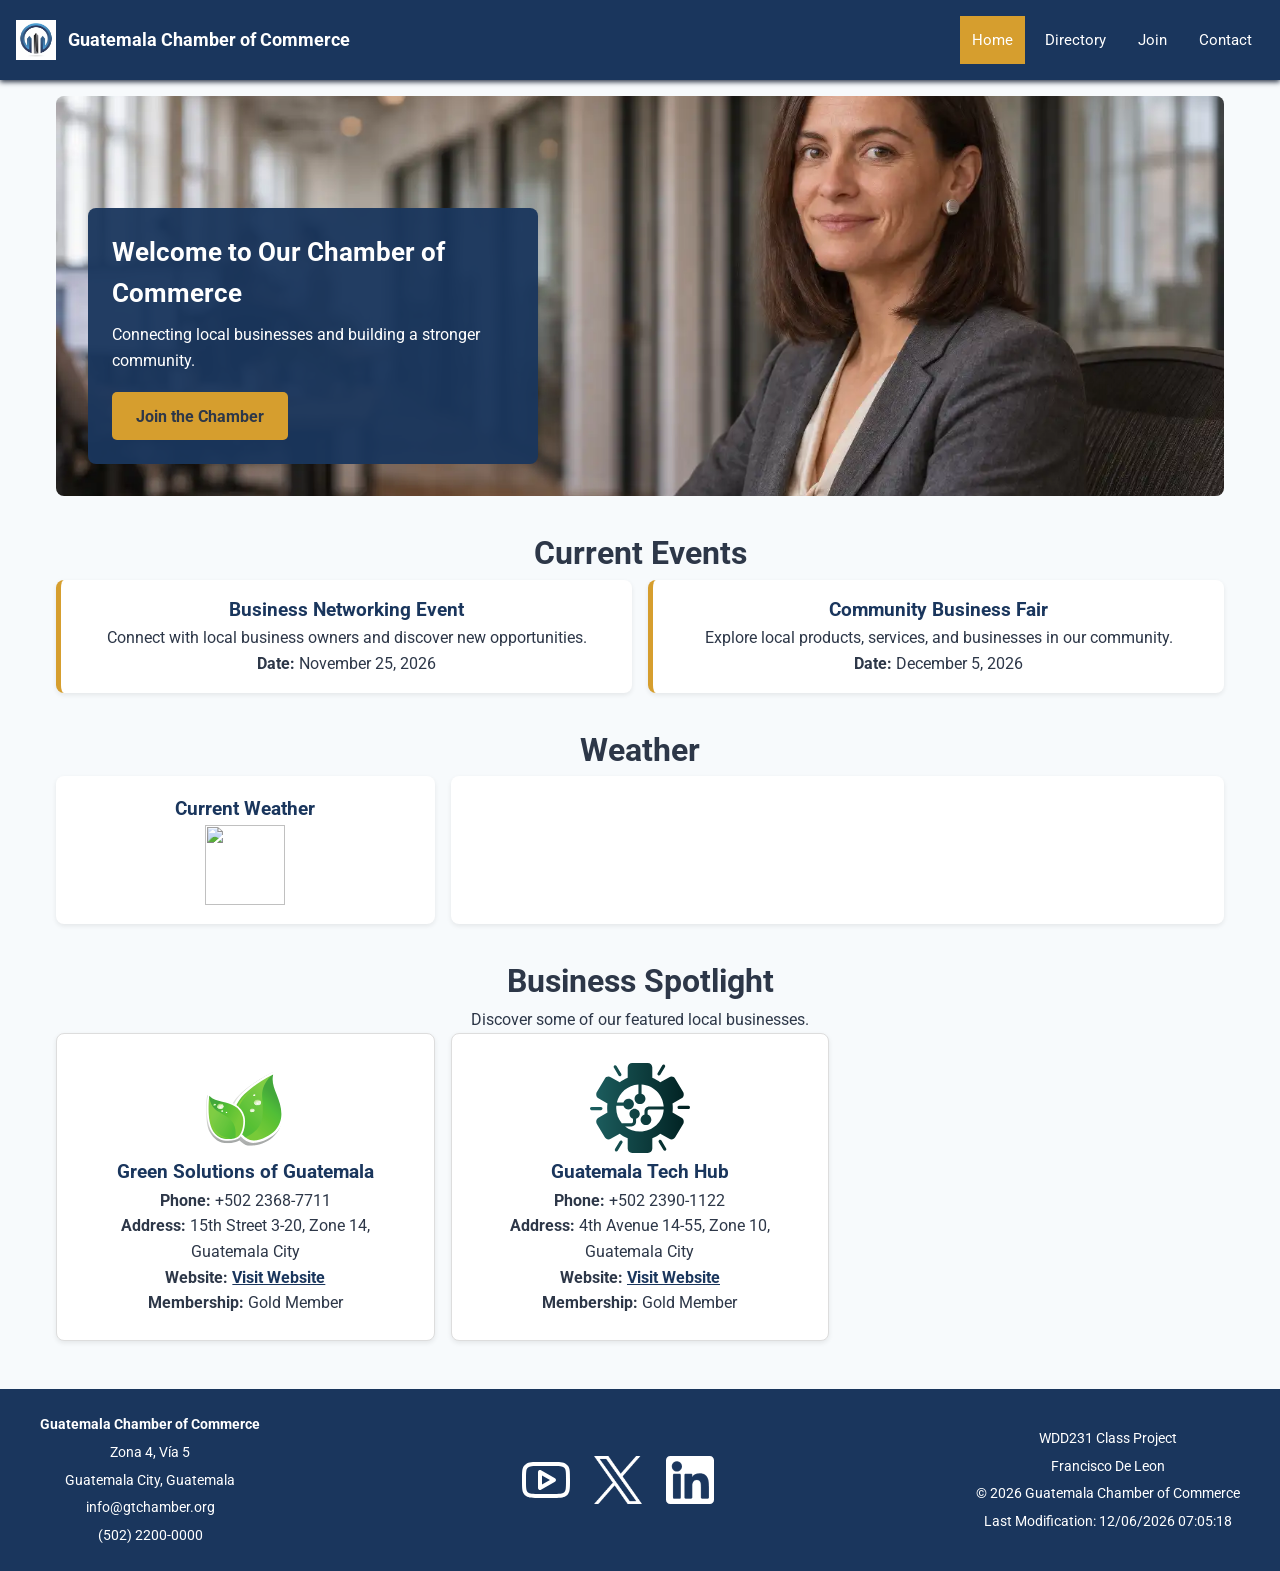
==== commit 871e65dc: "updated" ====
--- a/chamber/index.html
+++ b/chamber/index.html
@@ -63,7 +63,7 @@
             <picture>
                 <source media="(min-width: 1024px)" srcset="images/hero-large.webp">
                 <source media="(min-width: 768px)" srcset="images/hero-medium.webp">
-                <img src="images/hero-small.webp" alt="Hero image">
+                <img src="images/hero-small.webp" alt="Hero image" fetchpriority="high">
             </picture>
 
             <div class="hero-content">
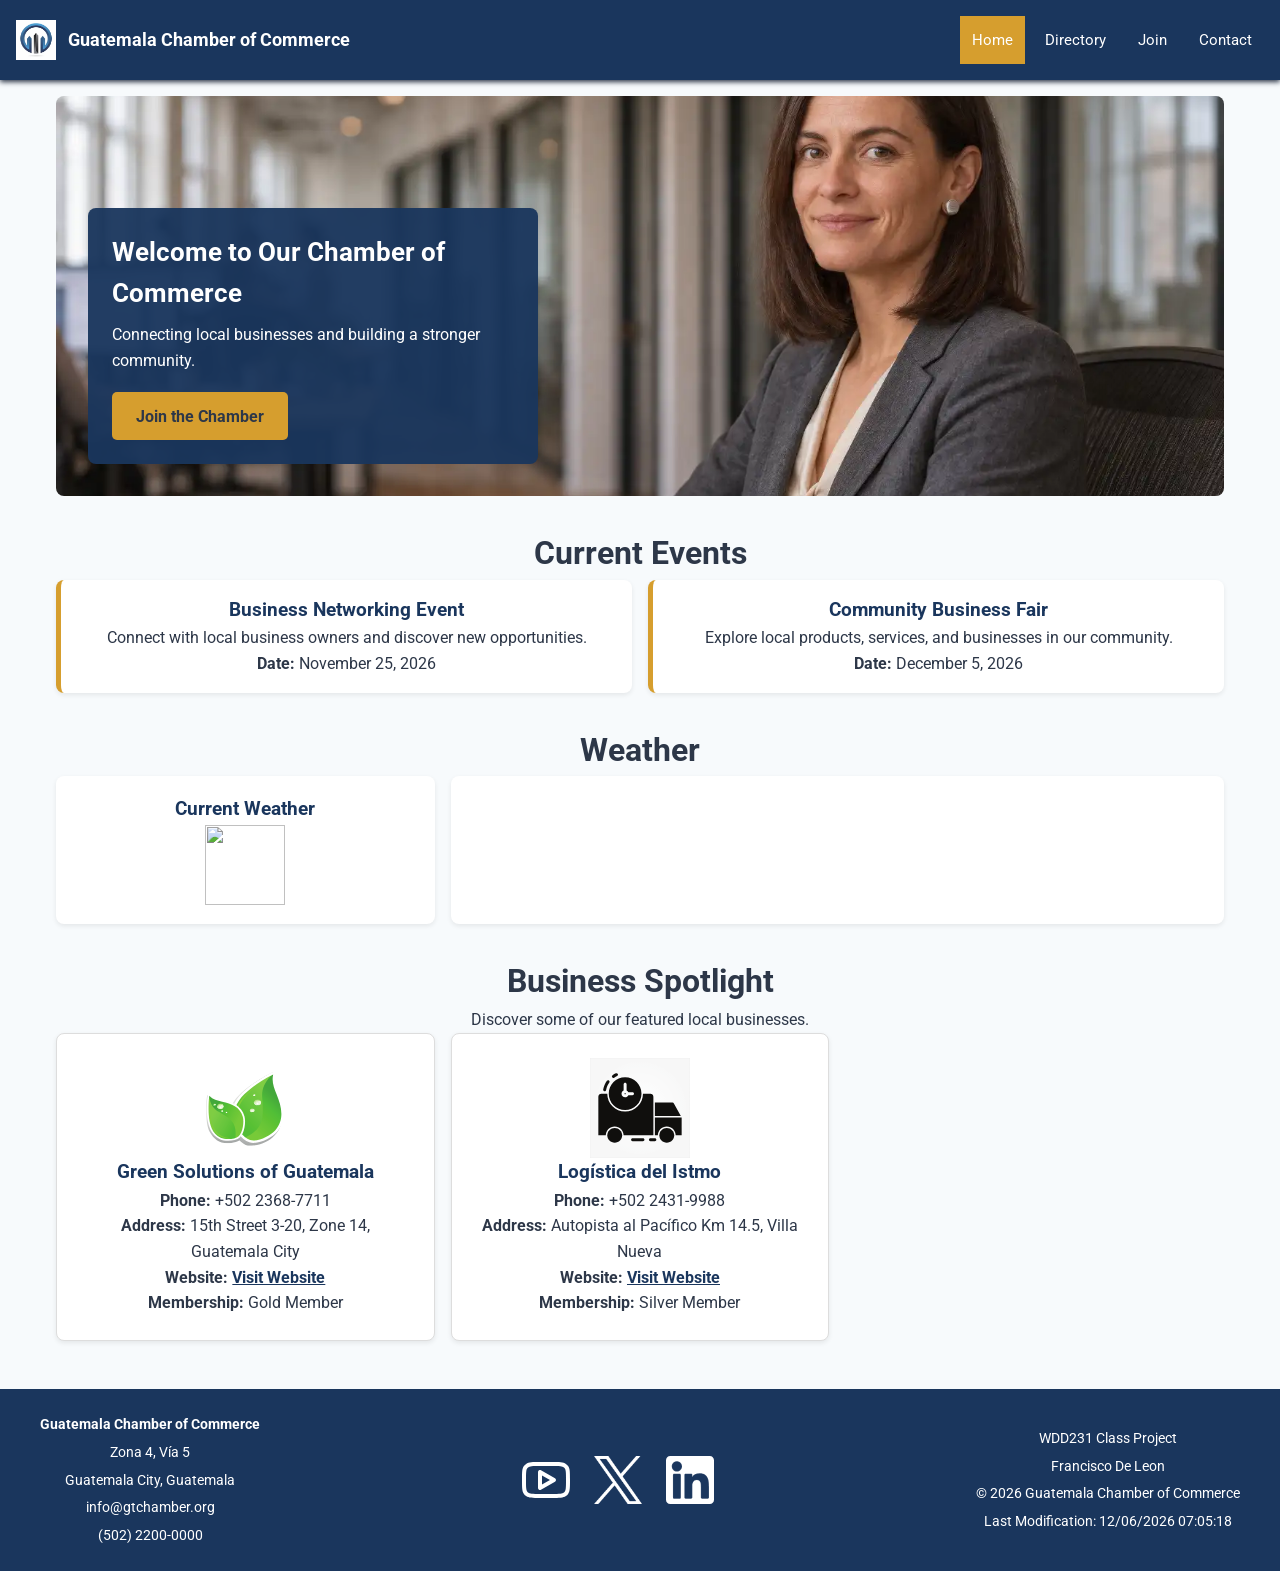
==== commit 6509c0ed: "update" ====
--- a/chamber/index.html
+++ b/chamber/index.html
@@ -104,8 +104,8 @@
                     <p id="weather-description"></p>
                 </div>
         
-                <div class="weather-forecast">
-                    <div>
+                <div class="weather-forecast" id="forecast-container">
+                    <!--<div>
                         <h3 id="first-day"></h3>
                         <img id="first-icon" src="" alt="">
                         <p id="first-temp"></p>
@@ -122,7 +122,7 @@
                         <img id="third-icon" src="" alt="">
                         <p id="third-temp"></p>
                         <p id="third-description"></p>
-                    </div>
+                    </div>-->
                 </div>
             </div>
         </section>
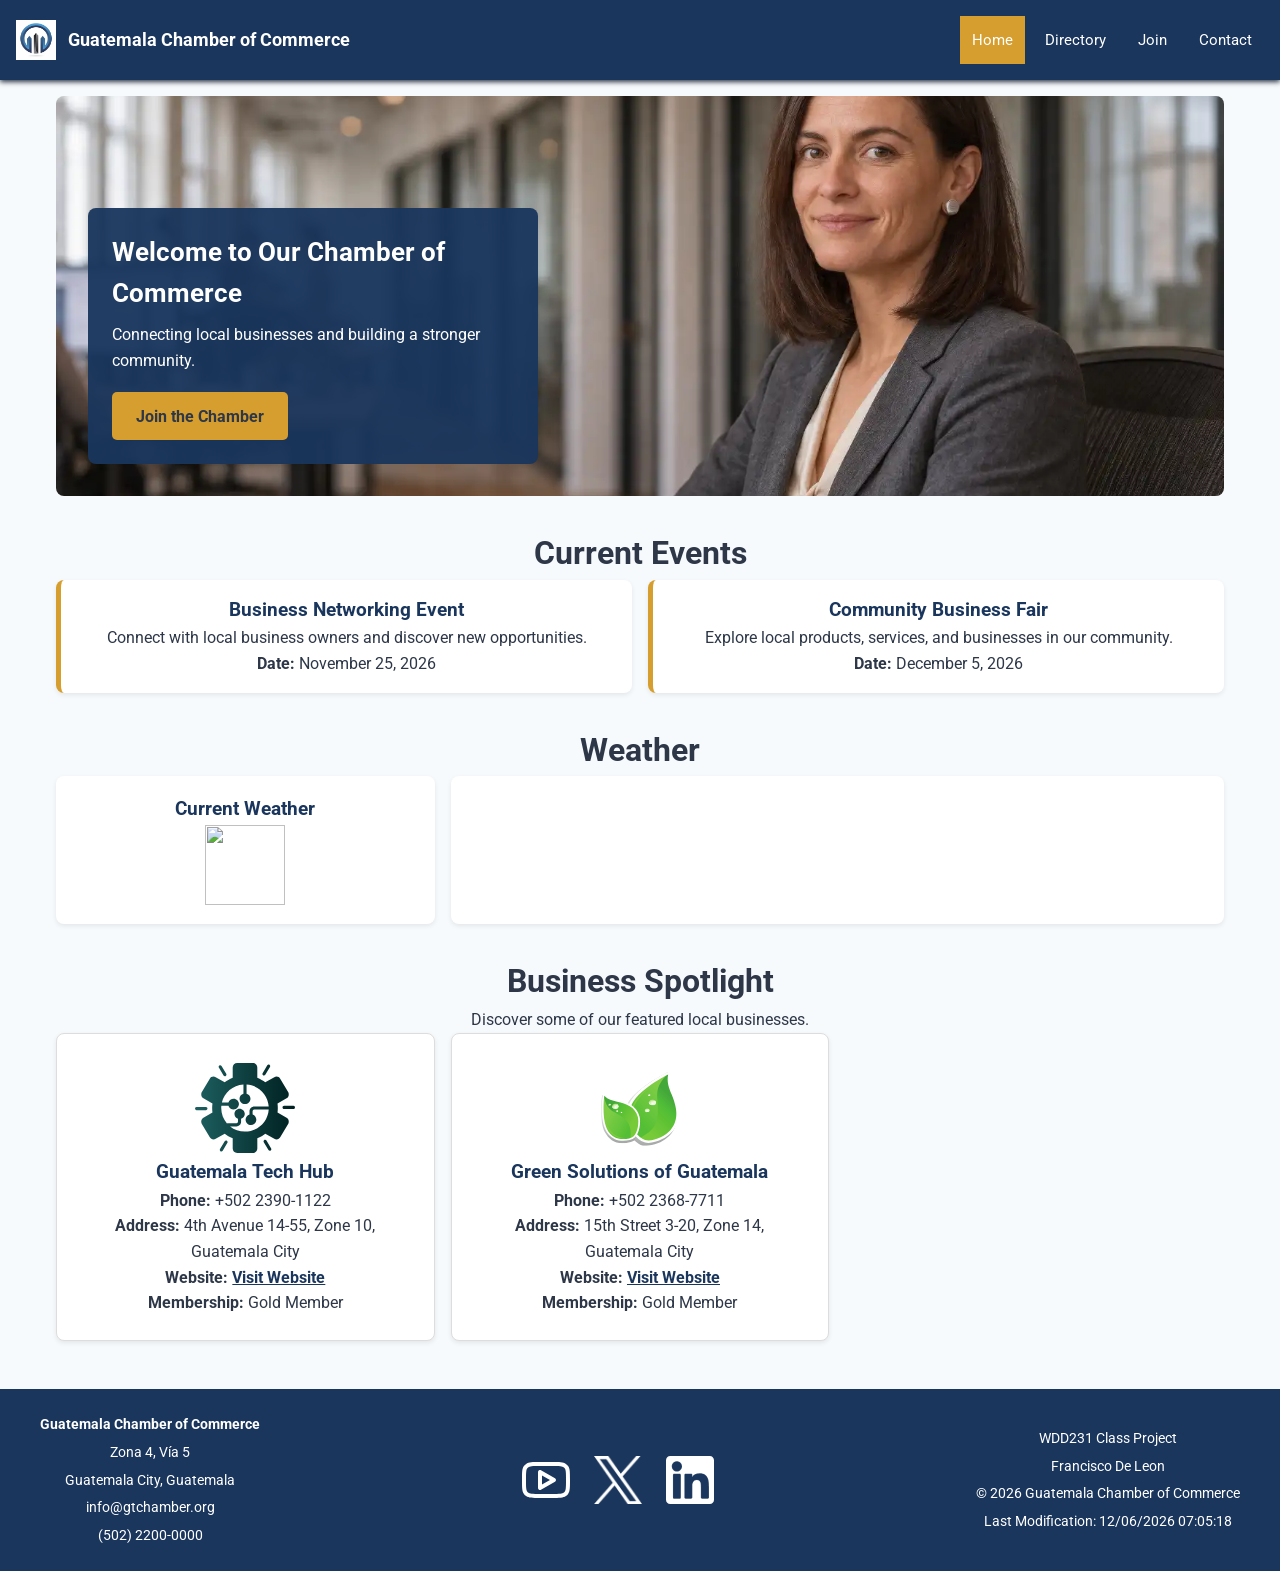
==== commit 810f208b: "update" ====
--- a/chamber/index.html
+++ b/chamber/index.html
@@ -96,7 +96,7 @@
         <section class="weather">
             <h2>Weather</h2>
         
-            <div class="weather-container">
+            <div class="weather-container" id="current-weather">
                 <div class="weather-current">
                     <h3>Current Weather</h3>
                     <img id="weather-icon" src="" alt="">
@@ -105,24 +105,7 @@
                 </div>
         
                 <div class="weather-forecast" id="forecast-container">
-                    <!--<div>
-                        <h3 id="first-day"></h3>
-                        <img id="first-icon" src="" alt="">
-                        <p id="first-temp"></p>
-                        <p id="first-description"></p>
-                    </div>
-                    <div>
-                        <h3 id="second-day"></h3>
-                        <img id="second-icon" src="" alt="">
-                        <p id="second-temp"></p>
-                        <p id="second-description"></p>
-                    </div>
-                    <div>
-                        <h3 id="third-day"></h3>
-                        <img id="third-icon" src="" alt="">
-                        <p id="third-temp"></p>
-                        <p id="third-description"></p>
-                    </div>-->
+   
                 </div>
             </div>
         </section>
@@ -155,7 +138,7 @@
                 </a>
 
                 <a href="https://twitter.com" target="_blank">
-                    <img src="images/x-logo-white.png" alt="Twitter">
+                    <img src="images/x-logo-white.webp" alt="Twitter">
                 </a>
 
                 <a href="https://linkedin.com" target="_blank">
